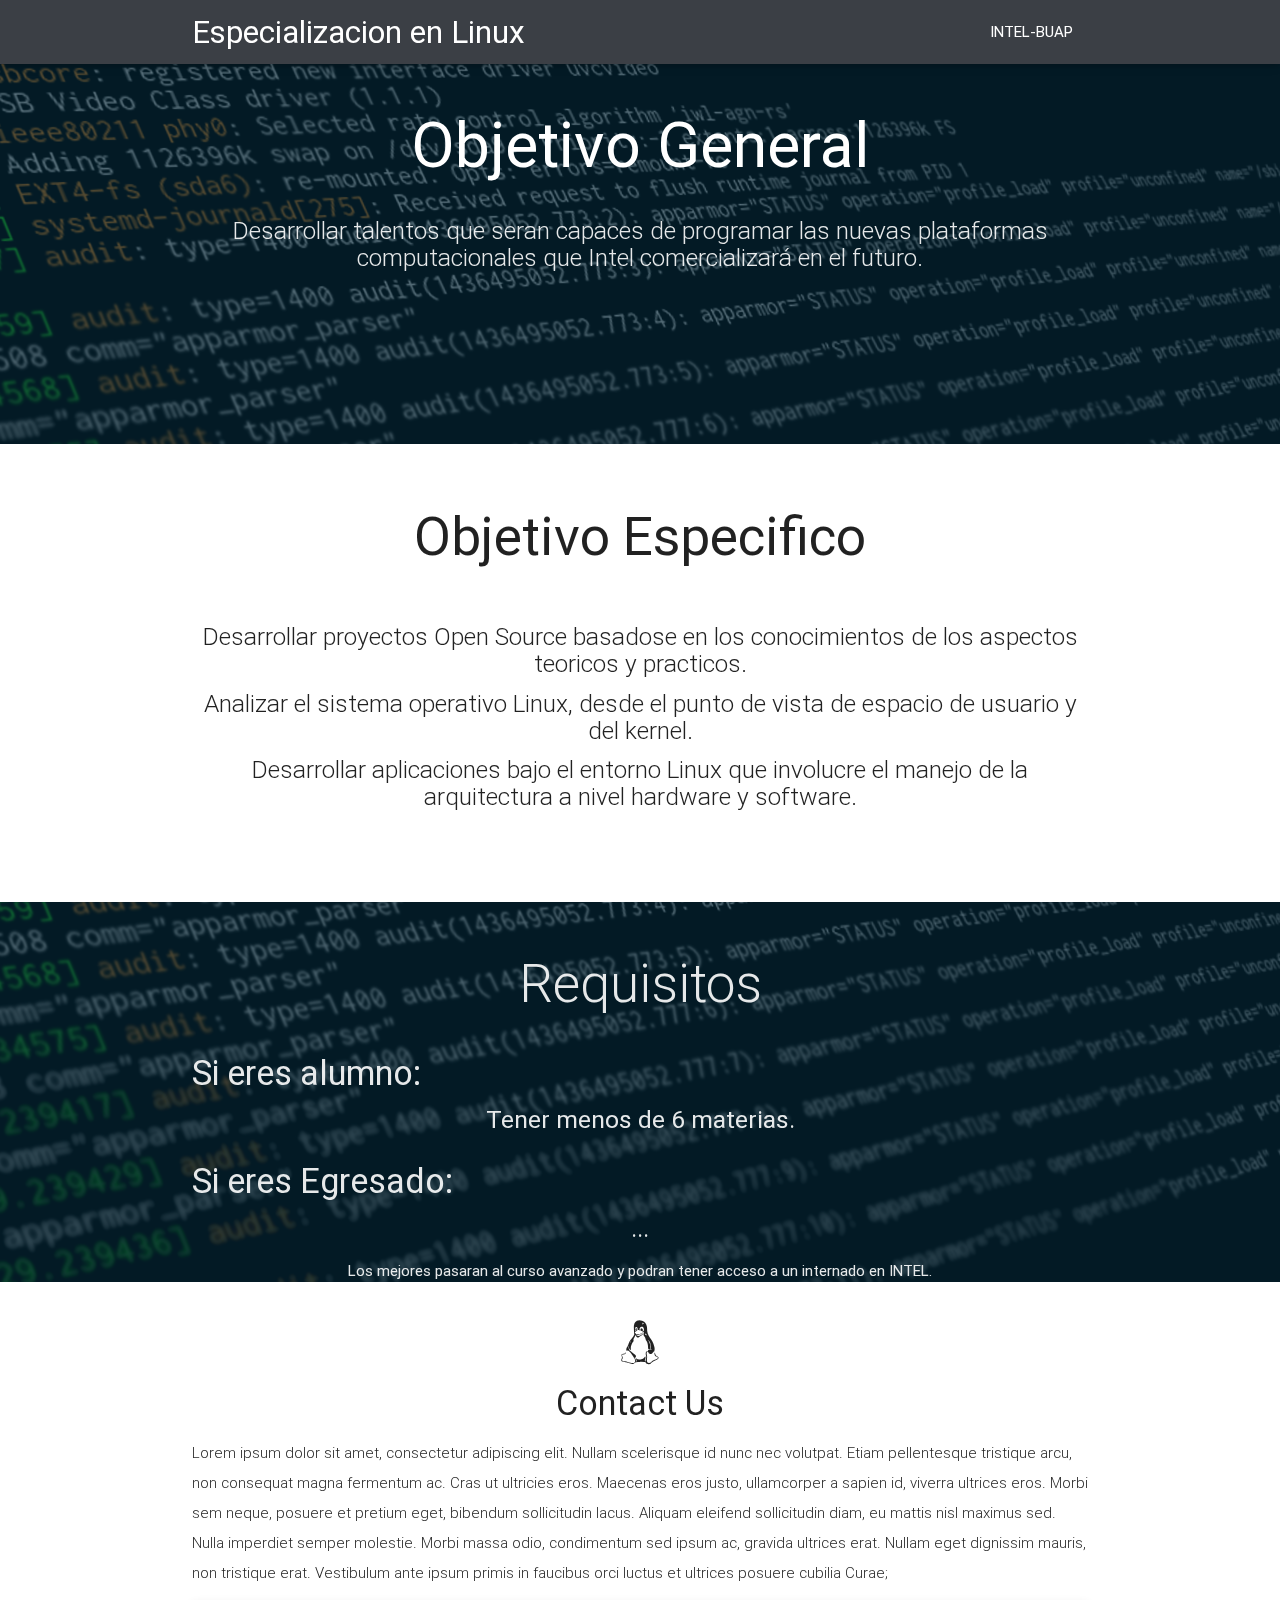
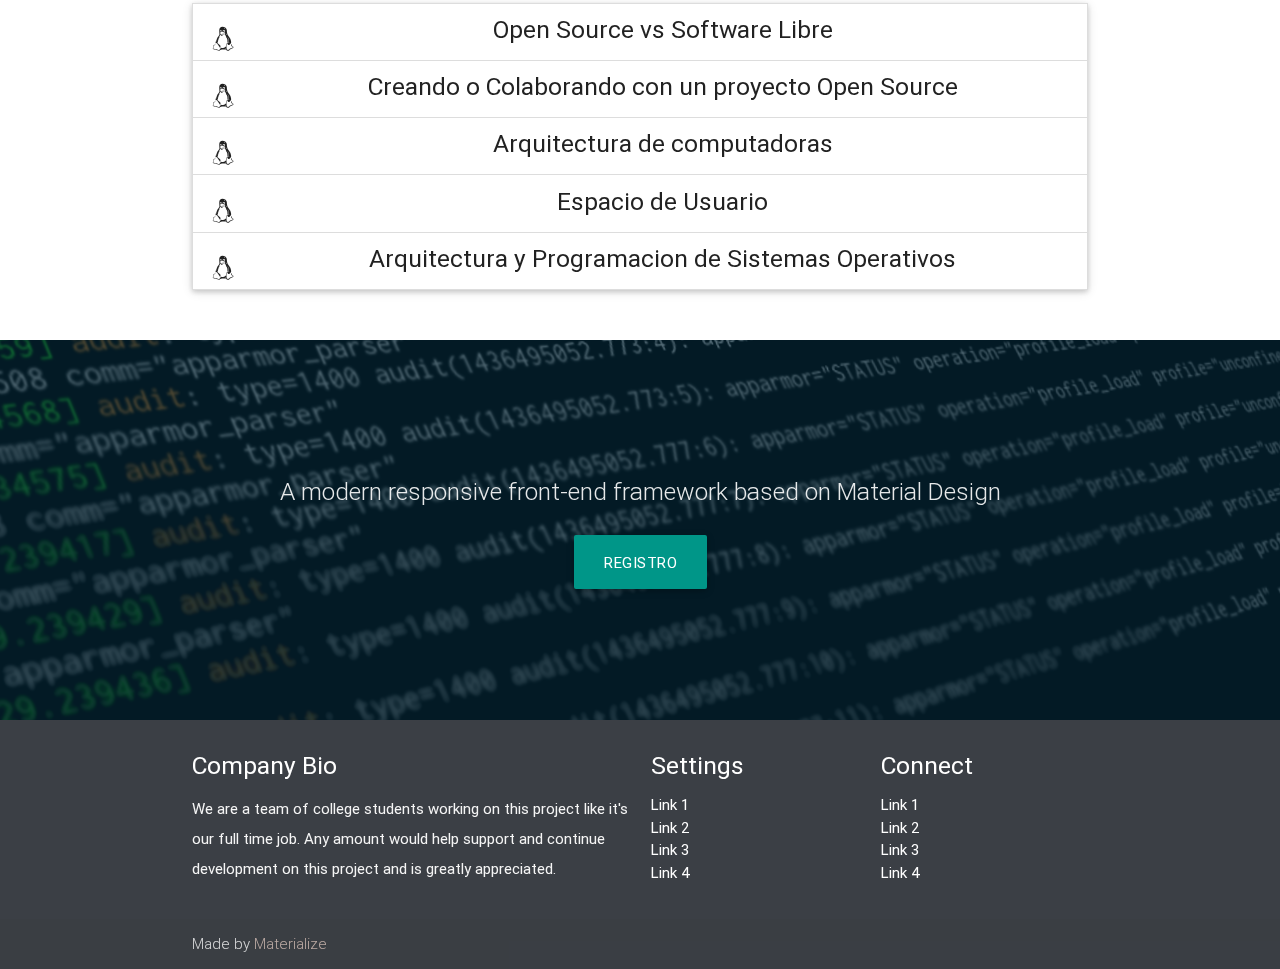
==== preview.html @ 7b351b09 "Agregue lo ultimo." ====
<!DOCTYPE html>
<html lang="es">
<head>
    <meta http-equiv="Content-Type" content="text/html; charset=UTF-8"/>
    <meta name="viewport" content="width=device-width, initial-scale=1, maximum-scale=1.0, user-scalable=no"/>
    <title>Especializacion en Linux INTE-BUAP</title>
    <link rel="icon" href="imagenes/aztli.png">

  <!-- CSS  -->
    <link href="https://fonts.googleapis.com/icon?family=Material+Icons" rel="stylesheet">
    <link href="css/materialize.css" type="text/css" rel="stylesheet" media="screen,projection"/>
    <link href="css/style.css" type="text/css" rel="stylesheet" media="screen,projection"/>
    <link rel="stylesheet" href="font-awesome-4.3.0/css/font-awesome.min.css">

</head>
<body>
    <nav class="grey" role="navigation">
        <div class="nav-wrapper container">
            <a id="logo-container" href="#" class="brand-logo  white-text">Especializacion en Linux</a>
        <ul class="right hide-on-med-and-down">
            <li><a class="white-text" href="#">INTEL-BUAP</a></li>
        </ul>

        <!--<ul id="nav-mobile" class="side-nav">
            <li><a href="#">Navbar Link</a></li>
        </ul>
        <a href="#" data-activates="nav-mobile" class="button-collapse"><i class="material-icons">menu</i></a>
        -->
        </div>
    </nav>

    <div id="index-banner" class="parallax-container">
        <div class="section no-pad-bot">
            <div class="container">
                <br><br>
                <h1 class="header center teal-text white-text">Objetivo General</h1>
                <div class="row center">
                    <h5 class="header col s12 light">Desarrollar talentos que seran capaces de programar las nuevas plataformas computacionales que Intel comercializará en el futuro.</h5>
                </div>
            </div>
        </div>
        <div class="parallax"><img src="imagenes/terminal.png" alt="Unsplashed background img 1"></div>
    </div>


    <div class="container">
        <div class="section">

        <!--   Icon Section   -->
        <div class="col s12 center">
            <!--<h3><i class="mdi-content-send brown-text"></i></h3>-->
            <br>
            <h2>Objetivo Especifico</h2>
            <br>
            <h5 class="light">Desarrollar proyectos Open Source basadose en los conocimientos de los aspectos teoricos y practicos.
</h5>
            <h5 class="light">Analizar el sistema operativo Linux, desde el punto de vista de espacio de usuario y del kernel.</h5>
            <h5 class="light">Desarrollar aplicaciones bajo el entorno Linux que involucre el manejo de la arquitectura a nivel hardware y software.</h5>
            <br>
    <br>
    <br>
        </div>

        </div>
    </div>


    <div class="parallax-container valign-wrapper">
        <div class="section no-pad-bot">
        <div class="container">
            <div class="row center">
            <h2 class="header col s12 light">Requisitos</h2>
            </div>
            <h4>Si eres alumno:</h4>
            <div class="row center">
                <h5>Tener menos de 6 materias.</h5>
            </div>
            <h4>Si eres Egresado:</h4>
            <div class="row center">
                <h5>...</h5>
            </div>
            <div class="center">
            Los mejores pasaran al curso avanzado y podran tener acceso a un internado en INTEL.
            </div>
        </div>
        </div>
        <div class="parallax"><img src="imagenes/terminal.png" alt="Unsplashed background img 2"></div>
    </div>

    <div class="container">
        <div class="section">

        <div class="row">
            <div class="col s12 center">
            <h3><i class="fa fa-linux"></i></h3>
            <h4>Contact Us</h4>
            <p class="left-align light">Lorem ipsum dolor sit amet, consectetur adipiscing elit. Nullam scelerisque id nunc nec volutpat. Etiam pellentesque tristique arcu, non consequat magna fermentum ac. Cras ut ultricies eros. Maecenas eros justo, ullamcorper a sapien id, viverra ultrices eros. Morbi sem neque, posuere et pretium eget, bibendum sollicitudin lacus. Aliquam eleifend sollicitudin diam, eu mattis nisl maximus sed. Nulla imperdiet semper molestie. Morbi massa odio, condimentum sed ipsum ac, gravida ultrices erat. Nullam eget dignissim mauris, non tristique erat. Vestibulum ante ipsum primis in faucibus orci luctus et ultrices posuere cubilia Curae;</p>
            <ul class="collapsible" data-collapsible="accordion">
            <li>
                <div class="collapsible-header"><i class="fa fa-linux"></i><h5>Open Source vs Software Libre</h5></div>
                <div class="collapsible-body"><p>Entenderas los conceptos básicos del open source y como se diferencia de otras filosofias.</p></div>
            </li>
            <li>
                <div class="collapsible-header"><i class="fa fa-linux"></i><h5>Creando o Colaborando con un proyecto Open Source</h5></div>
                <div class="collapsible-body"><p>Entenderás como trabaja el Open Source desde los pasos para iniciar un proyecto hasta como contribuir en uno.</p></div>
            </li>
            <li>
                <div class="collapsible-header"><i class="fa fa-linux"></i><h5>Arquitectura de computadoras</h5></div>
                <div class="collapsible-body"><p>Entenderás como funciona el hardware que compone comúnmente a una computadora y cómo interactuá con el Sistema Operativo.</p></div>
            </li>
            <li>
                <div class="collapsible-header"><i class="fa fa-linux"></i><h5>Espacio de Usuario</h5></div>
                <div class="collapsible-body"><p>Entenderás y pondrás en practica los conceptos: programación a nivel de espacio de usuario,  desarrollo de script y programación a bajo nivel, siendo capaz de usar gestores de versiones para poder trabajar en la mayoría de proyectos Open Source. Ademas de poder iniciar tus contribuciones como empaquetador para distribuciones con paquetes DEB o RPM.</p></div>
            </li>
            <li>
                <div class="collapsible-header"><i class="fa fa-linux"></i><h5>Arquitectura y Programacion de Sistemas Operativos</h5></div>
                <div class="collapsible-body"><p>Entenderás los conceptos de Sistemas Operativos y pondrás en practica esos conceptos usando sistemas linux, para programar sobre distintas llamadas al sistema, dándote la capacidad de poder entender código y mejorar proyectos Open Source.</p></div>
            </li>
            </ul>
            </div>
        </div>
        </div>
    </div>


    <div class="parallax-container valign-wrapper">
        <div class="section no-pad-bot">
        <div class="container">
            <div class="row center">
            <h5 class="header col s12 light">A modern responsive front-end framework based on Material Design</h5>
            </div>
            <div class="row center">
                    <a href="http://linux.aztli.org/Registro/" id="download-button" class="btn-large waves-effect waves-light teal white-1">Registro</a>
            </div>
        </div>
        </div>
        <div class="parallax"><img src="imagenes/terminal.png" alt="Unsplashed background img 3"></div>
    </div>

    <footer class="page-footer grey">
        <div class="container">
        <div class="row">
            <div class="col l6 s12">
            <h5 class="white-text">Company Bio</h5>
            <p class="grey-text text-lighten-4">We are a team of college students working on this project like it's our full time job. Any amount would help support and continue development on this project and is greatly appreciated.</p>
            </div>
            <div class="col l3 s12">
                <h5 class="white-text">Settings</h5>
            <ul>
                <li><a class="white-text" href="#!">Link 1</a></li>
                <li><a class="white-text" href="#!">Link 2</a></li>
                <li><a class="white-text" href="#!">Link 3</a></li>
                <li><a class="white-text" href="#!">Link 4</a></li>
            </ul>
            </div>
            <div class="col l3 s12">
                <h5 class="white-text">Connect</h5>
            <ul>
                <li><a class="white-text" href="#!">Link 1</a></li>
                <li><a class="white-text" href="#!">Link 2</a></li>
                <li><a class="white-text" href="#!">Link 3</a></li>
                <li><a class="white-text" href="#!">Link 4</a></li>
            </ul>
            </div>
        </div>
        </div>
        <div class="footer-copyright">
        <div class="container">
            Made by <a class="brown-text text-lighten-3" href="http://materializecss.com">Materialize</a>
        </div>
        </div>
    </footer>


  <!--  Scripts-->
    <script src="https://code.jquery.com/jquery-2.1.1.min.js"></script>
    <script src="js/materialize.js"></script>
    <script src="js/init.js"></script>

    </body>
</html>
---- css/style.css ----
/* Custom Stylesheet */
/**
 * Use this file to override Materialize files so you can update
 * the core Materialize files in the future
 *
 * Made By MaterializeCSS.com
 */

nav ul a,
nav .brand-logo {
  color: #444;
}

p {
  line-height: 2rem;
}

.button-collapse {
  color: #26a69a;
}

.parallax-container {
  min-height: 380px;
  line-height: 0;
  height: auto;
  color: rgba(255,255,255,.9);
}
  .parallax-container .section {
    width: 100%;
  }

@media only screen and (max-width : 992px) {
  .parallax-container .section {
    position: absolute;
    top: 40%;
  }
  #index-banner .section {
    top: 10%;
  }
}

@media only screen and (max-width : 600px) {
  #index-banner .section {
    top: 0;
  }
}

.icon-block {
  padding: 0 15px;
}
.icon-block .material-icons {
  font-size: inherit;
}

footer.page-footer {
  margin: 0;
}

.regular {
    font-weight: 400;
}
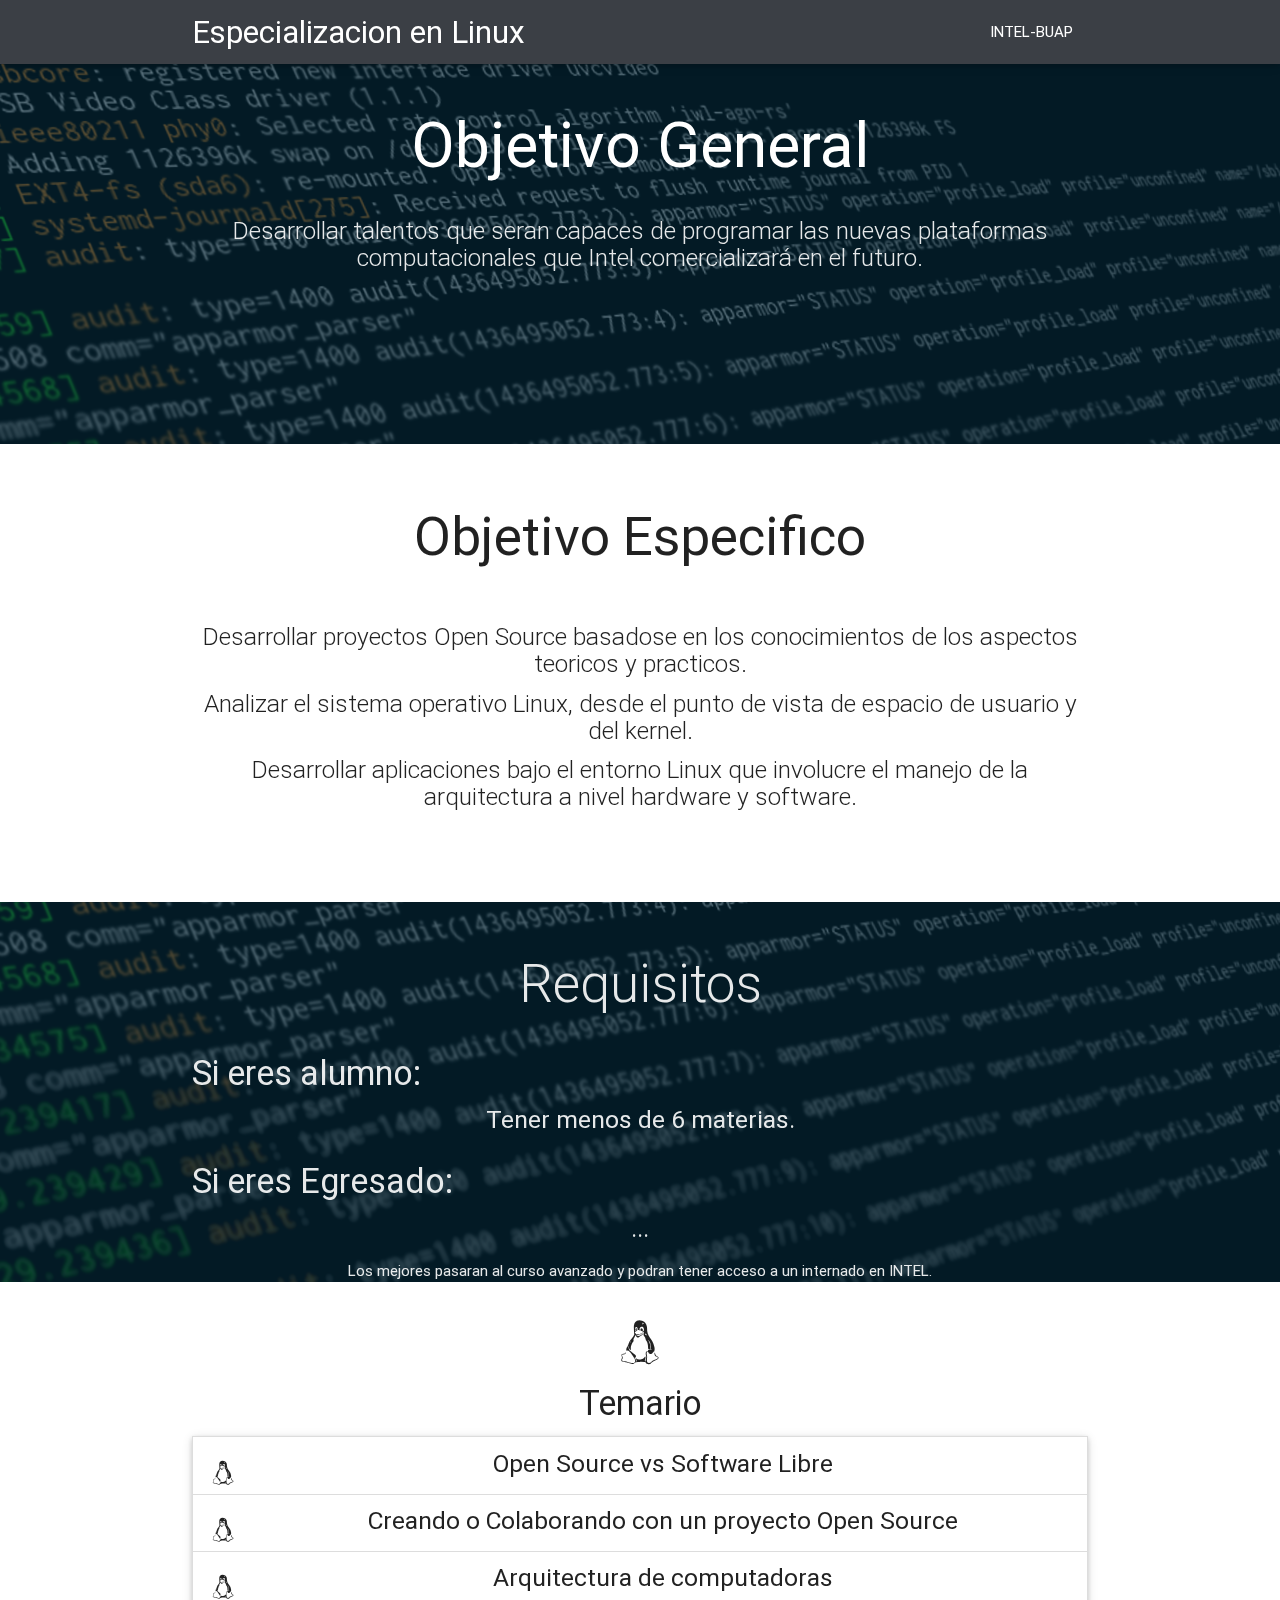
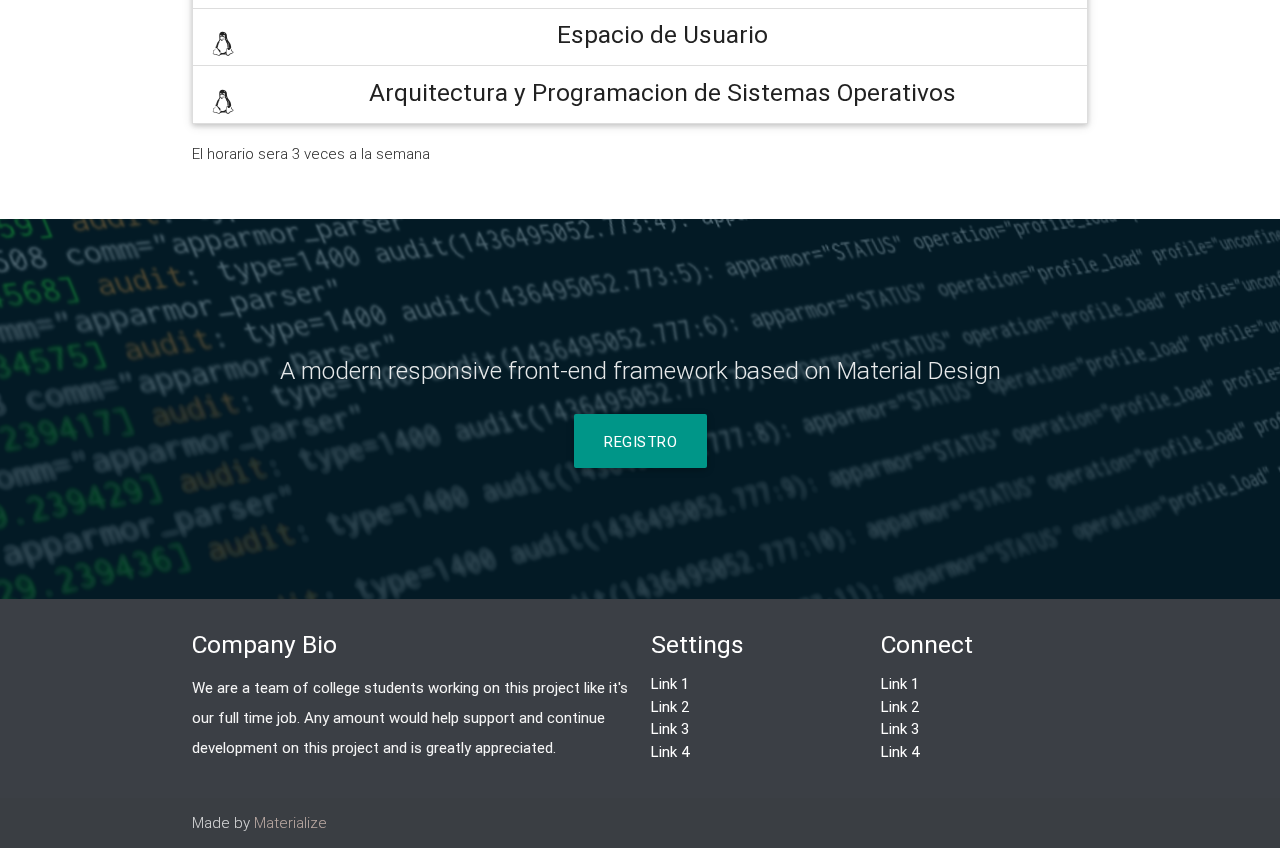
==== commit 24a60130: "Una correccion no subida." ====
--- a/preview.html
+++ b/preview.html
@@ -93,8 +93,7 @@
         <div class="row">
             <div class="col s12 center">
             <h3><i class="fa fa-linux"></i></h3>
-            <h4>Contact Us</h4>
-            <p class="left-align light">Lorem ipsum dolor sit amet, consectetur adipiscing elit. Nullam scelerisque id nunc nec volutpat. Etiam pellentesque tristique arcu, non consequat magna fermentum ac. Cras ut ultricies eros. Maecenas eros justo, ullamcorper a sapien id, viverra ultrices eros. Morbi sem neque, posuere et pretium eget, bibendum sollicitudin lacus. Aliquam eleifend sollicitudin diam, eu mattis nisl maximus sed. Nulla imperdiet semper molestie. Morbi massa odio, condimentum sed ipsum ac, gravida ultrices erat. Nullam eget dignissim mauris, non tristique erat. Vestibulum ante ipsum primis in faucibus orci luctus et ultrices posuere cubilia Curae;</p>
+            <h4>Temario</h4>
             <ul class="collapsible" data-collapsible="accordion">
             <li>
                 <div class="collapsible-header"><i class="fa fa-linux"></i><h5>Open Source vs Software Libre</h5></div>
@@ -117,6 +116,7 @@
                 <div class="collapsible-body"><p>Entenderás los conceptos de Sistemas Operativos y pondrás en practica esos conceptos usando sistemas linux, para programar sobre distintas llamadas al sistema, dándote la capacidad de poder entender código y mejorar proyectos Open Source.</p></div>
             </li>
             </ul>
+             <p class="left-align light">El horario sera 3 veces a la semana </p>
             </div>
         </div>
         </div>
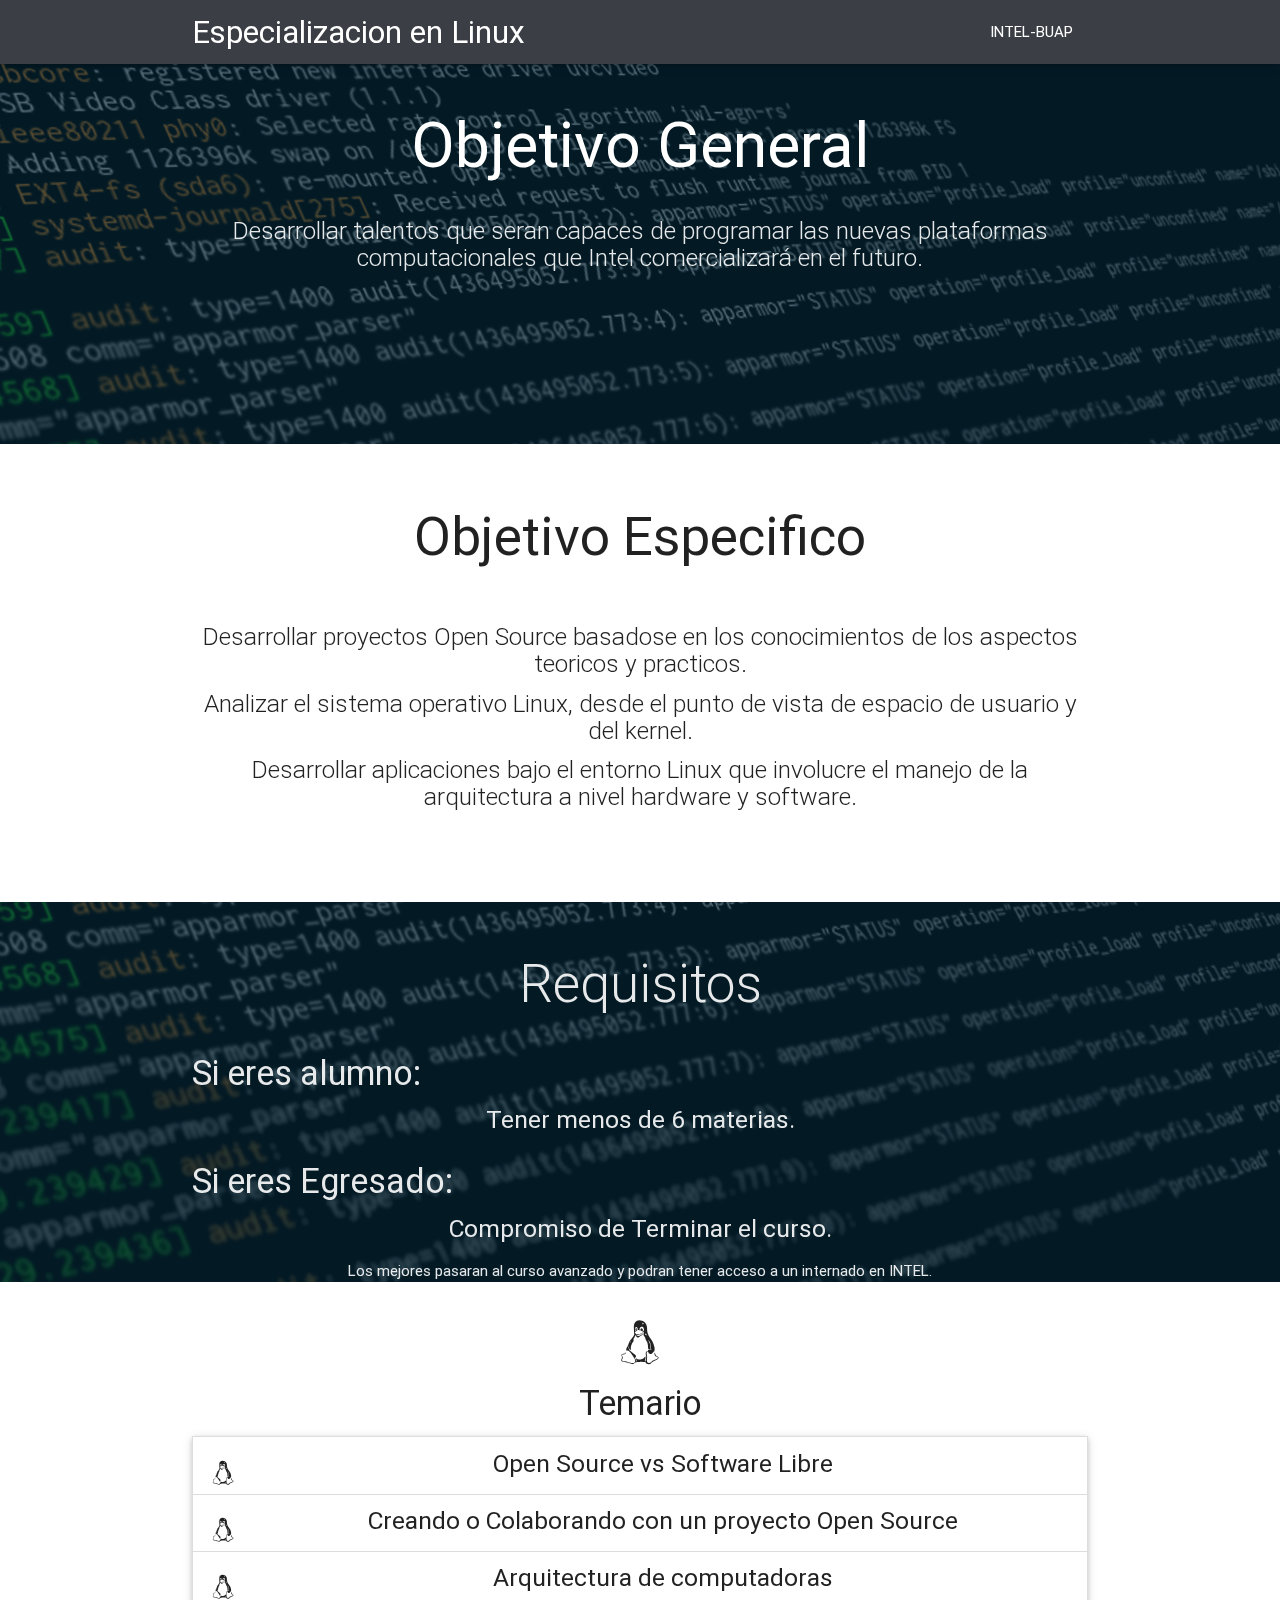
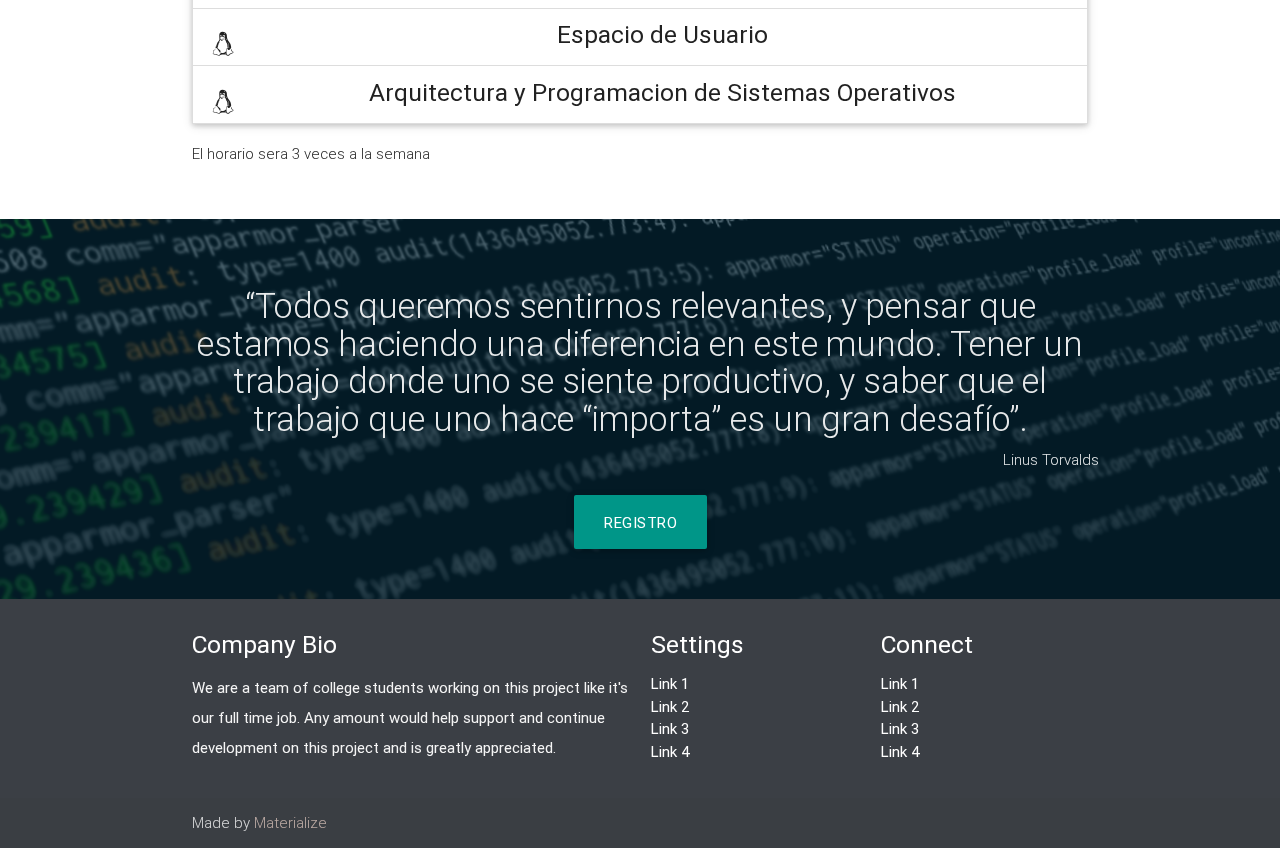
==== commit 4f350020: "Mas informacion." ====
--- a/preview.html
+++ b/preview.html
@@ -77,7 +77,7 @@
             </div>
             <h4>Si eres Egresado:</h4>
             <div class="row center">
-                <h5>...</h5>
+                <h5>Compromiso de Terminar el curso.</h5>
             </div>
             <div class="center">
             Los mejores pasaran al curso avanzado y podran tener acceso a un internado en INTEL.
@@ -127,7 +127,8 @@
         <div class="section no-pad-bot">
         <div class="container">
             <div class="row center">
-            <h5 class="header col s12 light">A modern responsive front-end framework based on Material Design</h5>
+            <h4 class="header col s12 light">“Todos queremos sentirnos relevantes, y pensar que estamos haciendo una diferencia en este mundo. Tener un trabajo donde uno se siente productivo, y saber que el trabajo que uno hace “importa” es un gran desafío”.</h4>
+            <h6 class="right-align light">Linus Torvalds</h6>
             </div>
             <div class="row center">
                     <a href="http://linux.aztli.org/Registro/" id="download-button" class="btn-large waves-effect waves-light teal white-1">Registro</a>
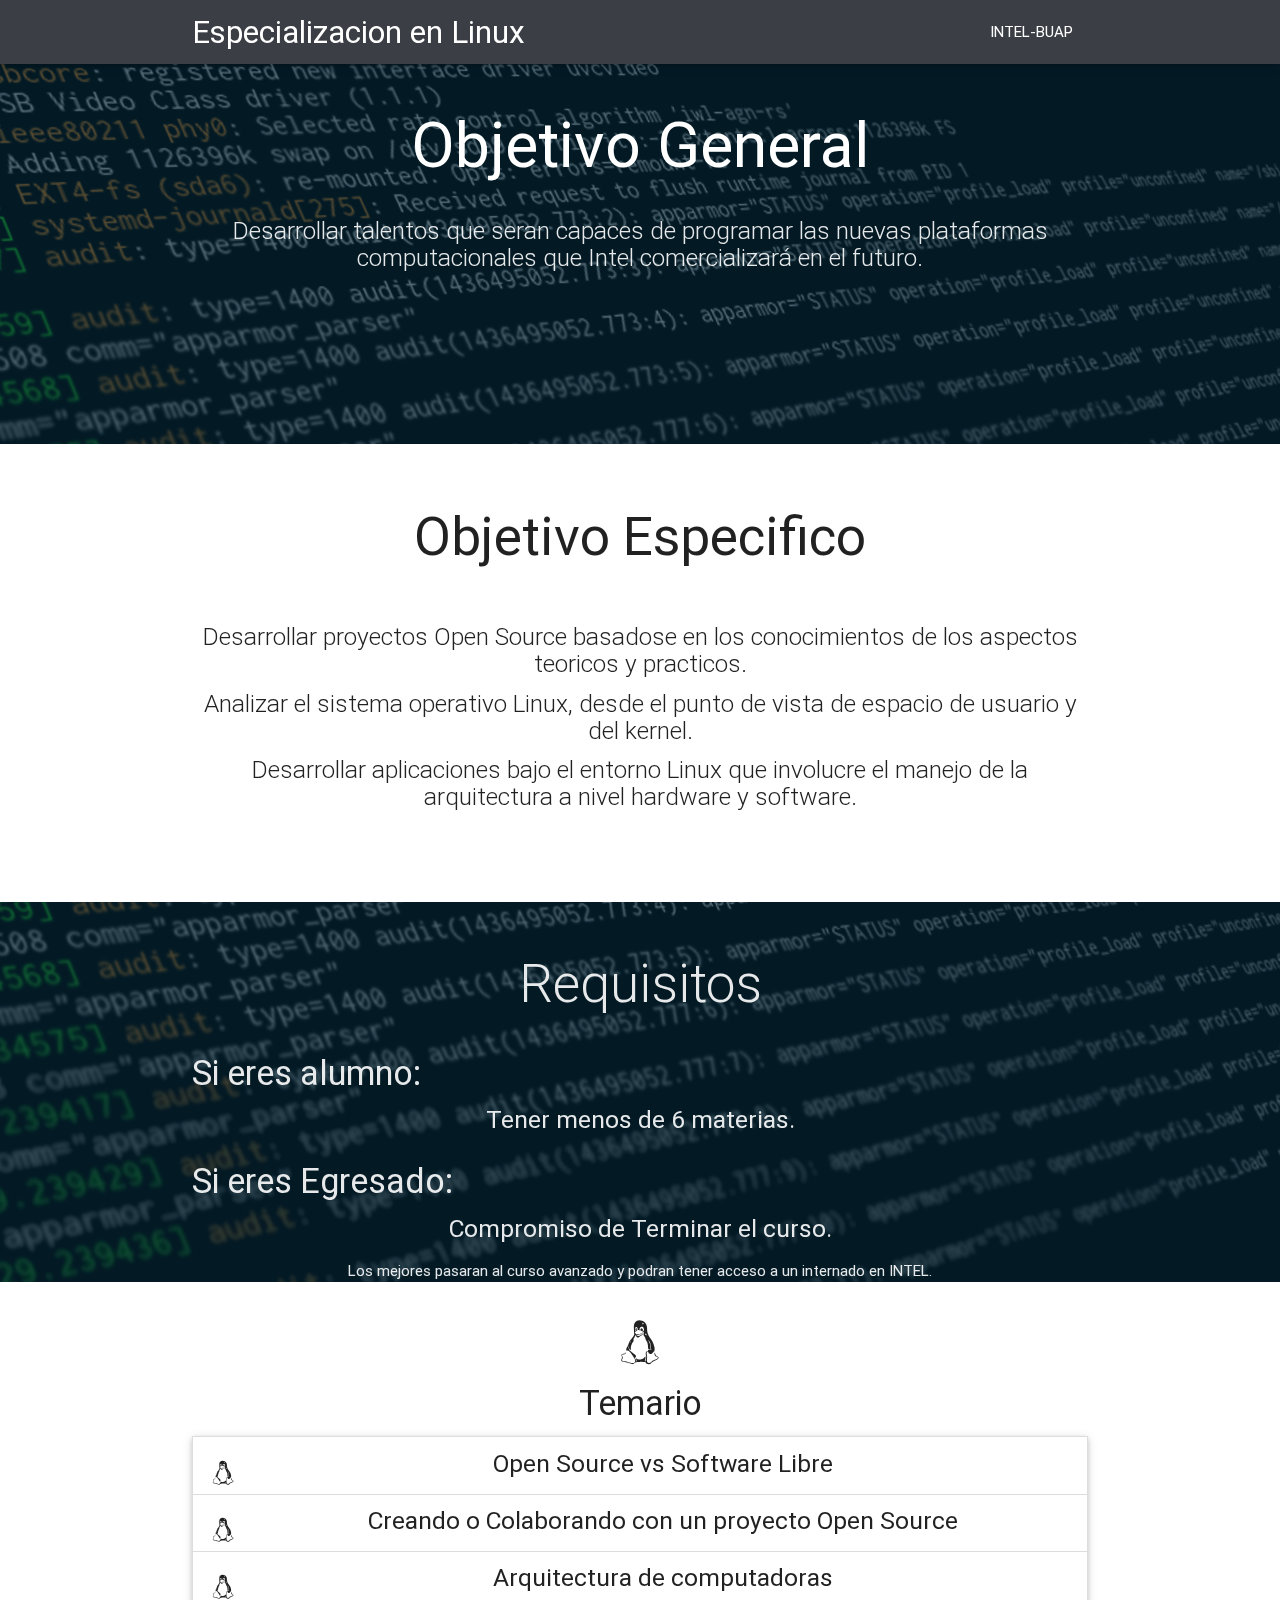
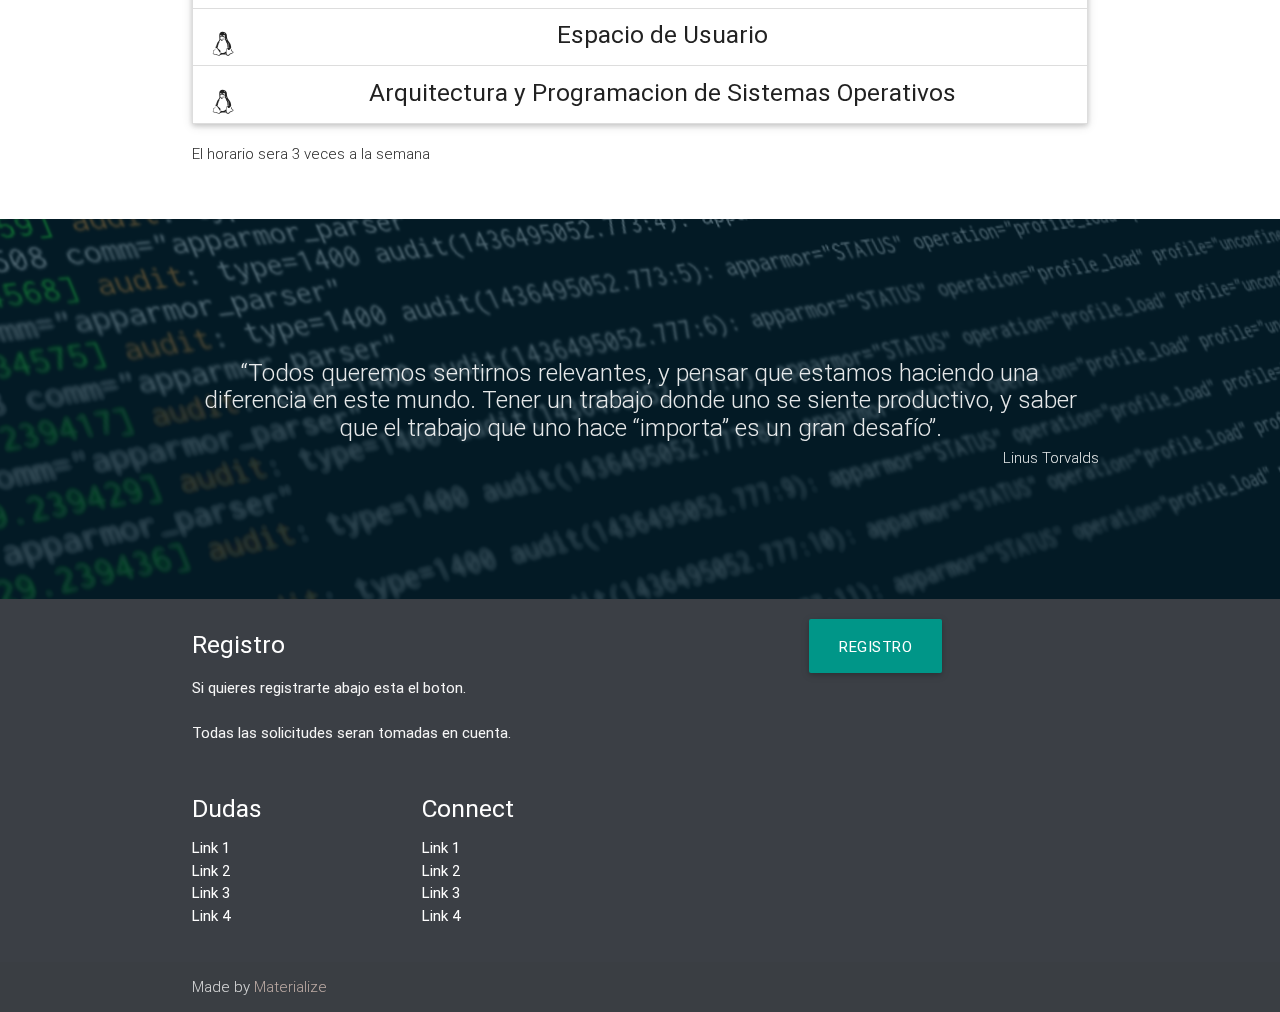
==== commit 9c8407e2: "terminando de llenar informacion." ====
--- a/preview.html
+++ b/preview.html
@@ -127,11 +127,8 @@
         <div class="section no-pad-bot">
         <div class="container">
             <div class="row center">
-            <h4 class="header col s12 light">“Todos queremos sentirnos relevantes, y pensar que estamos haciendo una diferencia en este mundo. Tener un trabajo donde uno se siente productivo, y saber que el trabajo que uno hace “importa” es un gran desafío”.</h4>
+            <h5 class="header col s12 light">“Todos queremos sentirnos relevantes, y pensar que estamos haciendo una diferencia en este mundo. Tener un trabajo donde uno se siente productivo, y saber que el trabajo que uno hace “importa” es un gran desafío”.</h5>
             <h6 class="right-align light">Linus Torvalds</h6>
-            </div>
-            <div class="row center">
-                    <a href="http://linux.aztli.org/Registro/" id="download-button" class="btn-large waves-effect waves-light teal white-1">Registro</a>
             </div>
         </div>
         </div>
@@ -142,11 +139,15 @@
         <div class="container">
         <div class="row">
             <div class="col l6 s12">
-            <h5 class="white-text">Company Bio</h5>
-            <p class="grey-text text-lighten-4">We are a team of college students working on this project like it's our full time job. Any amount would help support and continue development on this project and is greatly appreciated.</p>
+            <h5 class="white-text">Registro</h5>
+            <p class="grey-text text-lighten-4">Si quieres registrarte abajo esta el boton.</p>
+            <p class="grey-text text-lighten-4">Todas las solicitudes seran tomadas en cuenta.</p>
+            </div>
+            <div class="row center">
+                    <a href="http://linux.aztli.org/Registro/" id="download-button" class="btn-large waves-effect waves-light teal white-1">Registro</a>
             </div>
             <div class="col l3 s12">
-                <h5 class="white-text">Settings</h5>
+                <h5 class="white-text">Dudas</h5>
             <ul>
                 <li><a class="white-text" href="#!">Link 1</a></li>
                 <li><a class="white-text" href="#!">Link 2</a></li>
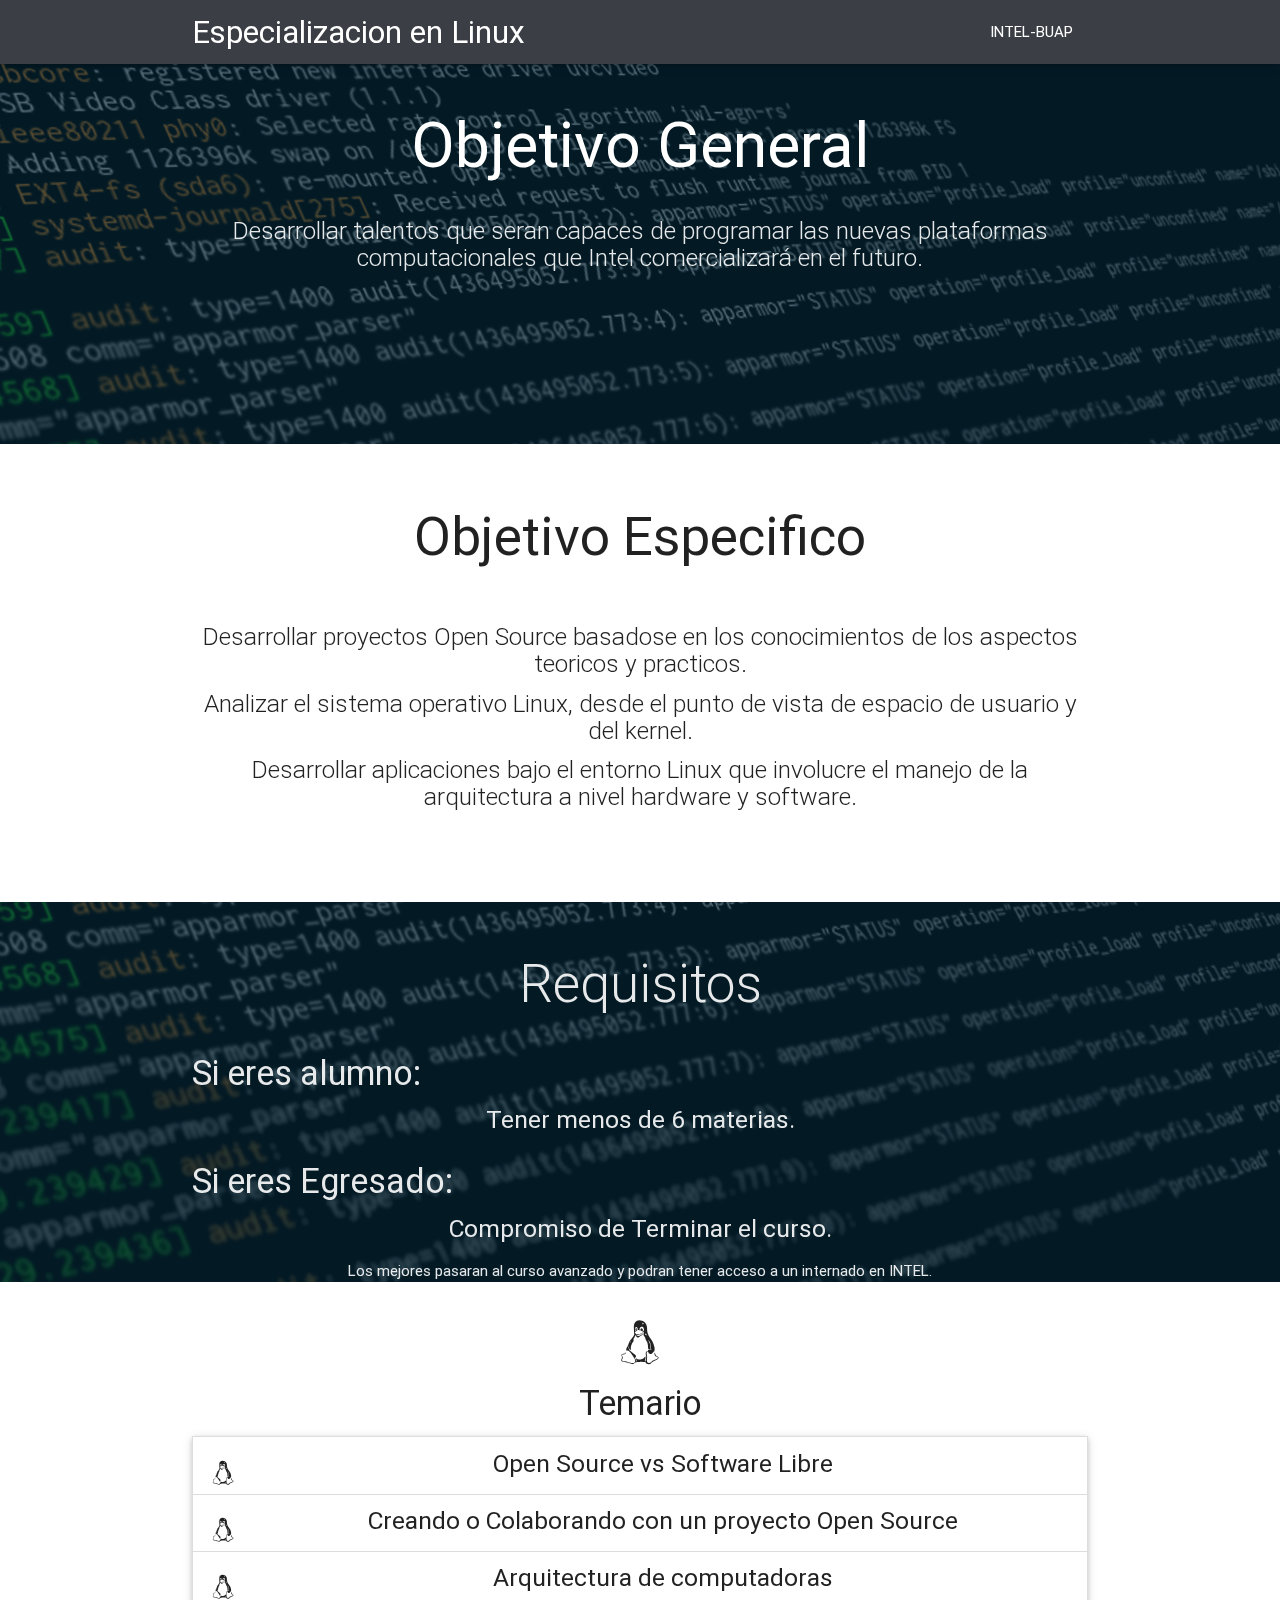
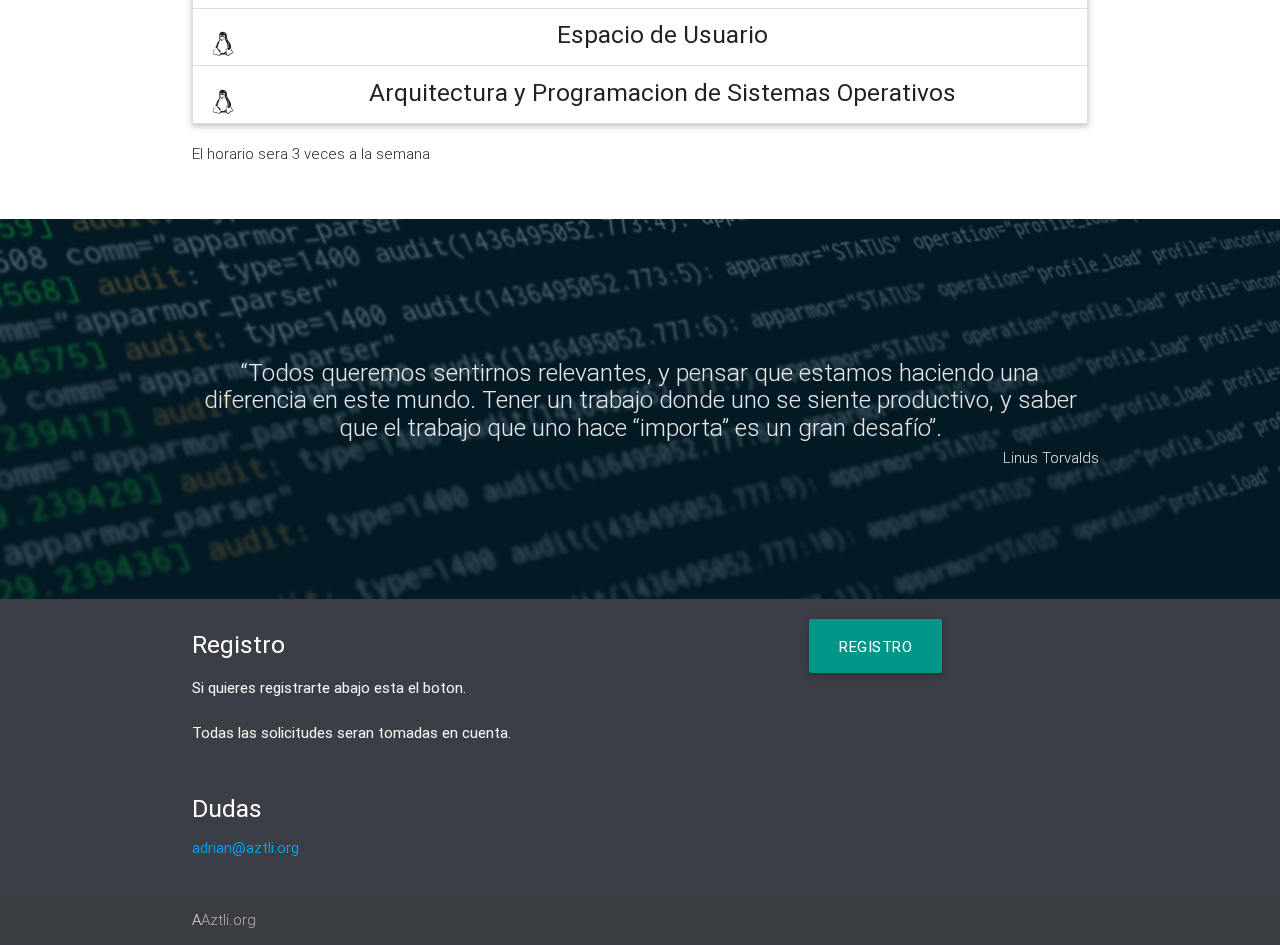
==== commit bdb2ca6a: "INformacion." ====
--- a/preview.html
+++ b/preview.html
@@ -149,26 +149,14 @@
             <div class="col l3 s12">
                 <h5 class="white-text">Dudas</h5>
             <ul>
-                <li><a class="white-text" href="#!">Link 1</a></li>
-                <li><a class="white-text" href="#!">Link 2</a></li>
-                <li><a class="white-text" href="#!">Link 3</a></li>
-                <li><a class="white-text" href="#!">Link 4</a></li>
-            </ul>
-            </div>
-            <div class="col l3 s12">
-                <h5 class="white-text">Connect</h5>
-            <ul>
-                <li><a class="white-text" href="#!">Link 1</a></li>
-                <li><a class="white-text" href="#!">Link 2</a></li>
-                <li><a class="white-text" href="#!">Link 3</a></li>
-                <li><a class="white-text" href="#!">Link 4</a></li>
+                <li><a href="mailto:contacto@aztli.org">adrian@aztli.org</a></li>
             </ul>
             </div>
         </div>
         </div>
         <div class="footer-copyright">
         <div class="container">
-            Made by <a class="brown-text text-lighten-3" href="http://materializecss.com">Materialize</a>
+            A<a class="brown-text text-lighten-3" href="http://aztli.org">Aztli.org</a>
         </div>
         </div>
     </footer>
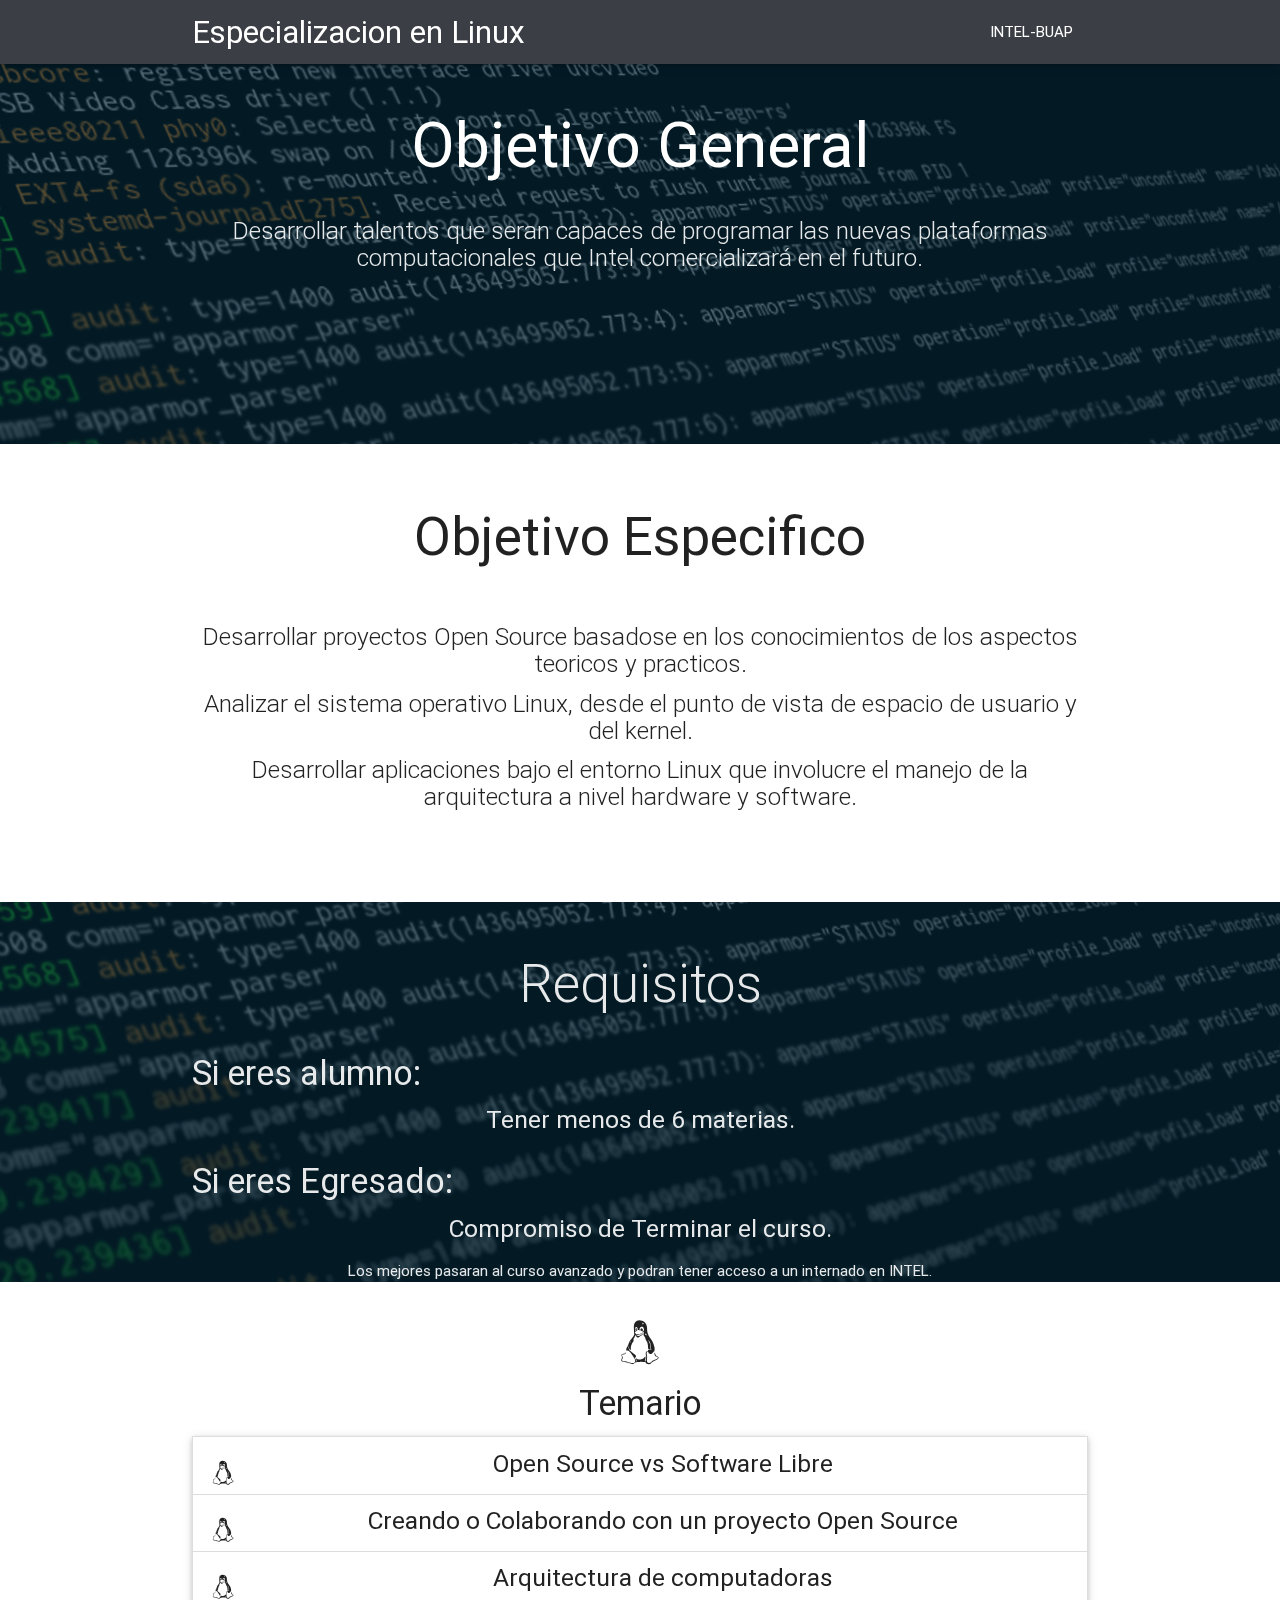
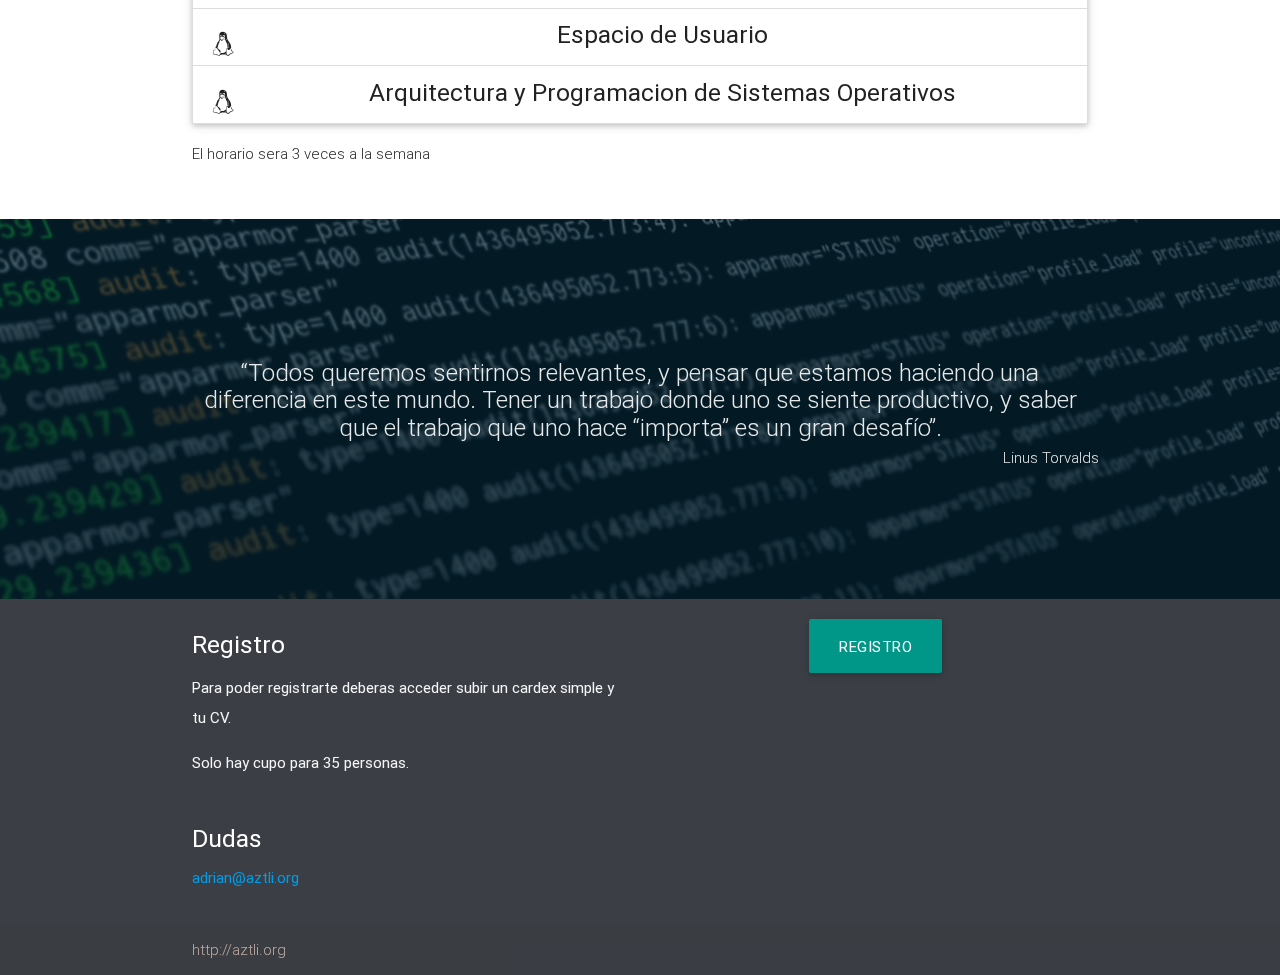
==== commit 216fa4f5: "El final" ====
--- a/preview.html
+++ b/preview.html
@@ -140,8 +140,8 @@
         <div class="row">
             <div class="col l6 s12">
             <h5 class="white-text">Registro</h5>
-            <p class="grey-text text-lighten-4">Si quieres registrarte abajo esta el boton.</p>
-            <p class="grey-text text-lighten-4">Todas las solicitudes seran tomadas en cuenta.</p>
+            <p class="grey-text text-lighten-4">Para poder registrarte deberas acceder subir un cardex simple y tu CV.</p>
+            <p class="grey-text text-lighten-4">Solo hay cupo para 35 personas.</p>
             </div>
             <div class="row center">
                     <a href="http://linux.aztli.org/Registro/" id="download-button" class="btn-large waves-effect waves-light teal white-1">Registro</a>
@@ -156,7 +156,7 @@
         </div>
         <div class="footer-copyright">
         <div class="container">
-            A<a class="brown-text text-lighten-3" href="http://aztli.org">Aztli.org</a>
+        <a class="brown-text text-lighten-3" href="http://aztli.org">http://aztli.org</a>
         </div>
         </div>
     </footer>
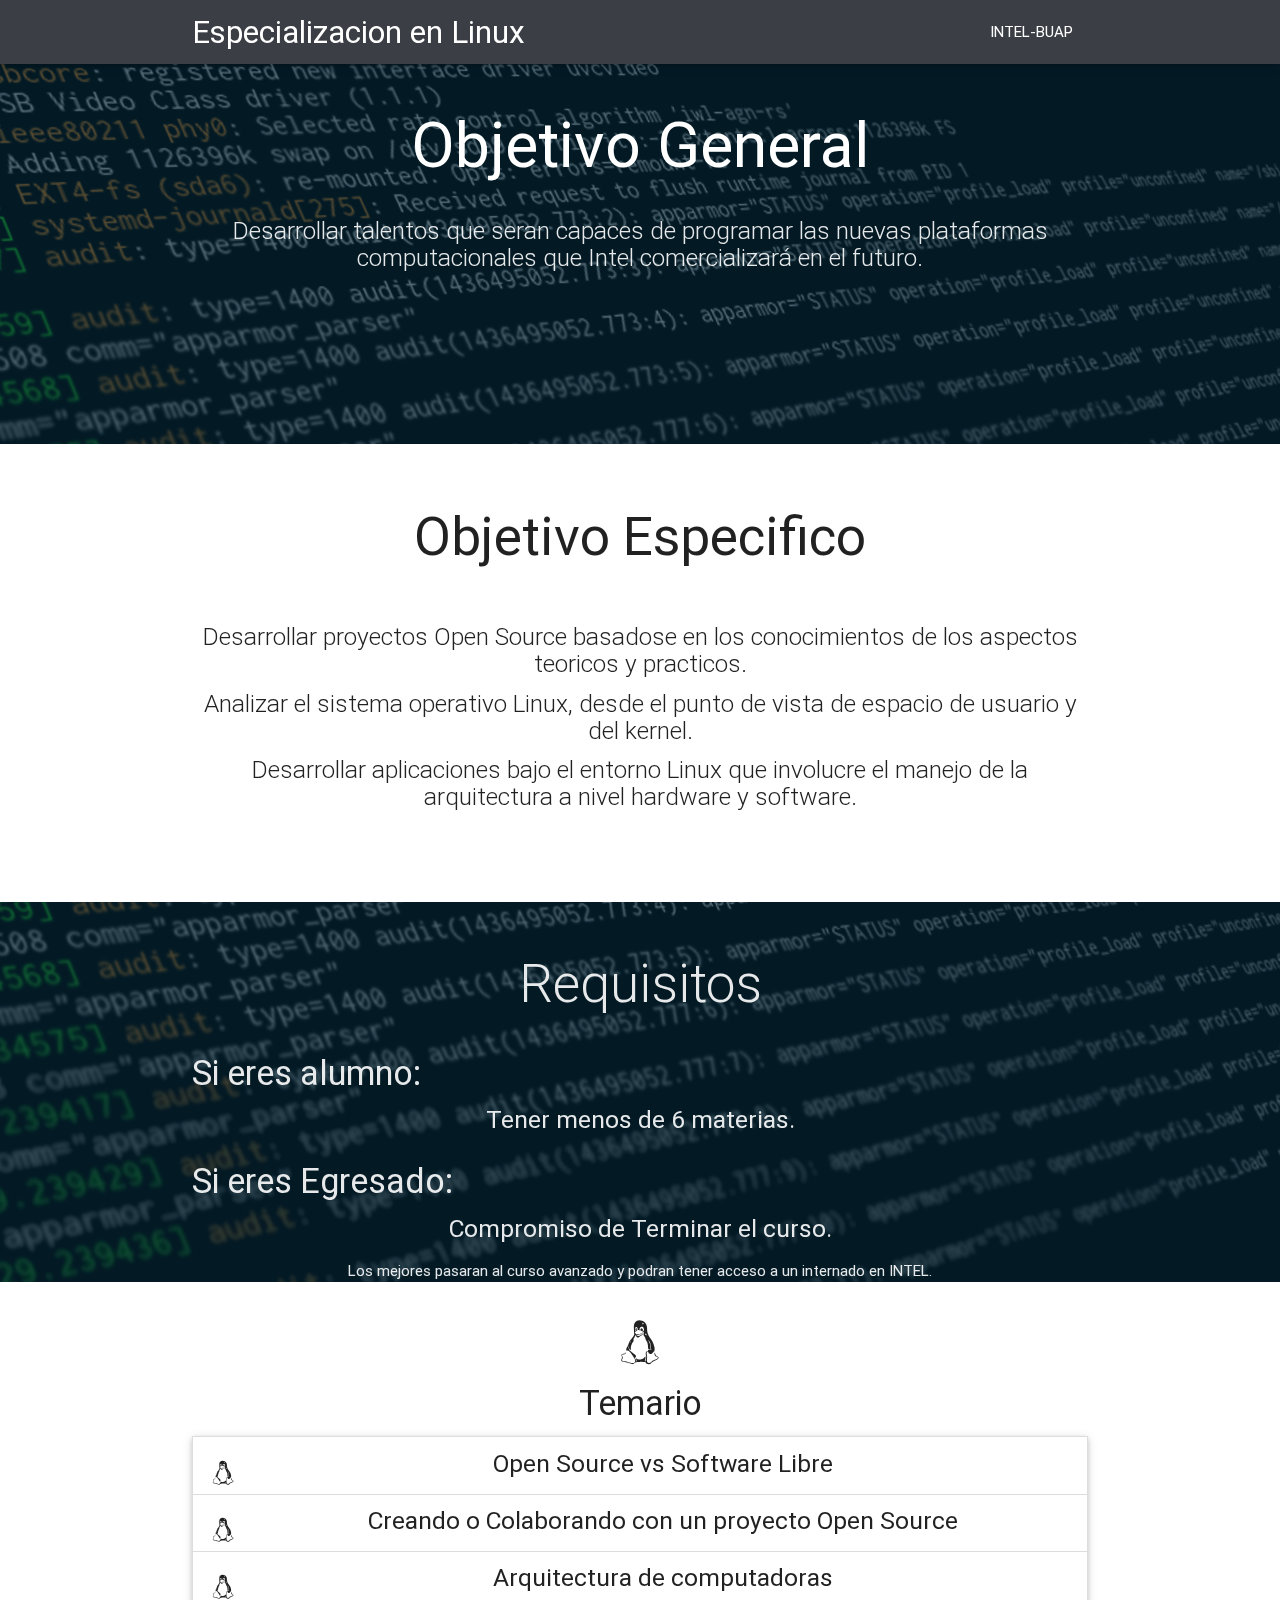
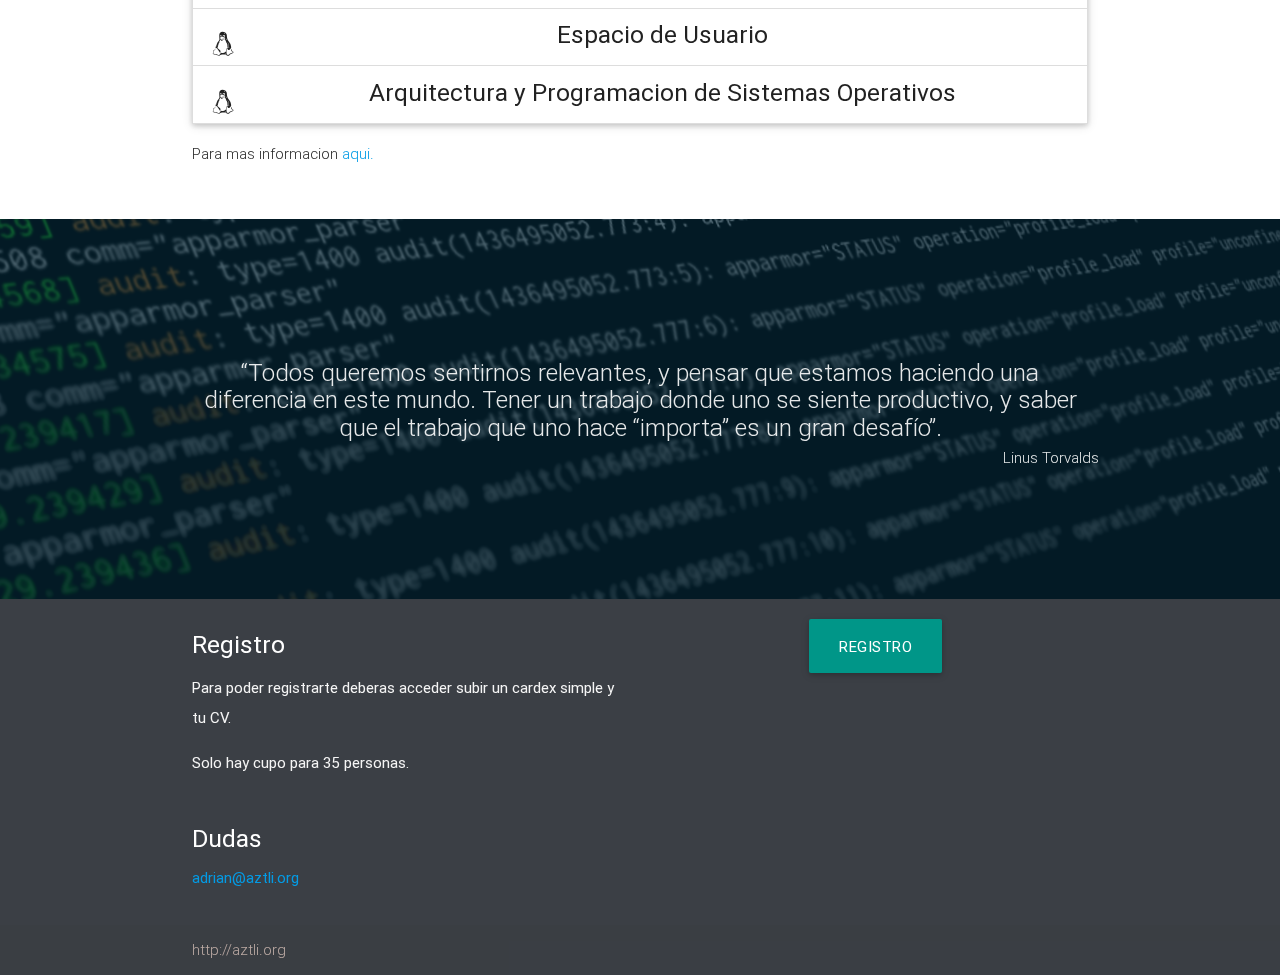
==== commit 8ea4e8f1: "cambio chaca" ====
--- a/preview.html
+++ b/preview.html
@@ -116,7 +116,7 @@
                 <div class="collapsible-body"><p>Entenderás los conceptos de Sistemas Operativos y pondrás en practica esos conceptos usando sistemas linux, para programar sobre distintas llamadas al sistema, dándote la capacidad de poder entender código y mejorar proyectos Open Source.</p></div>
             </li>
             </ul>
-             <p class="left-align light">El horario sera 3 veces a la semana </p>
+             <p class="left-align light">Para mas informacion <a href="http://linux.aztli.org/documento.pdf">aqui.</a></p>
             </div>
         </div>
         </div>
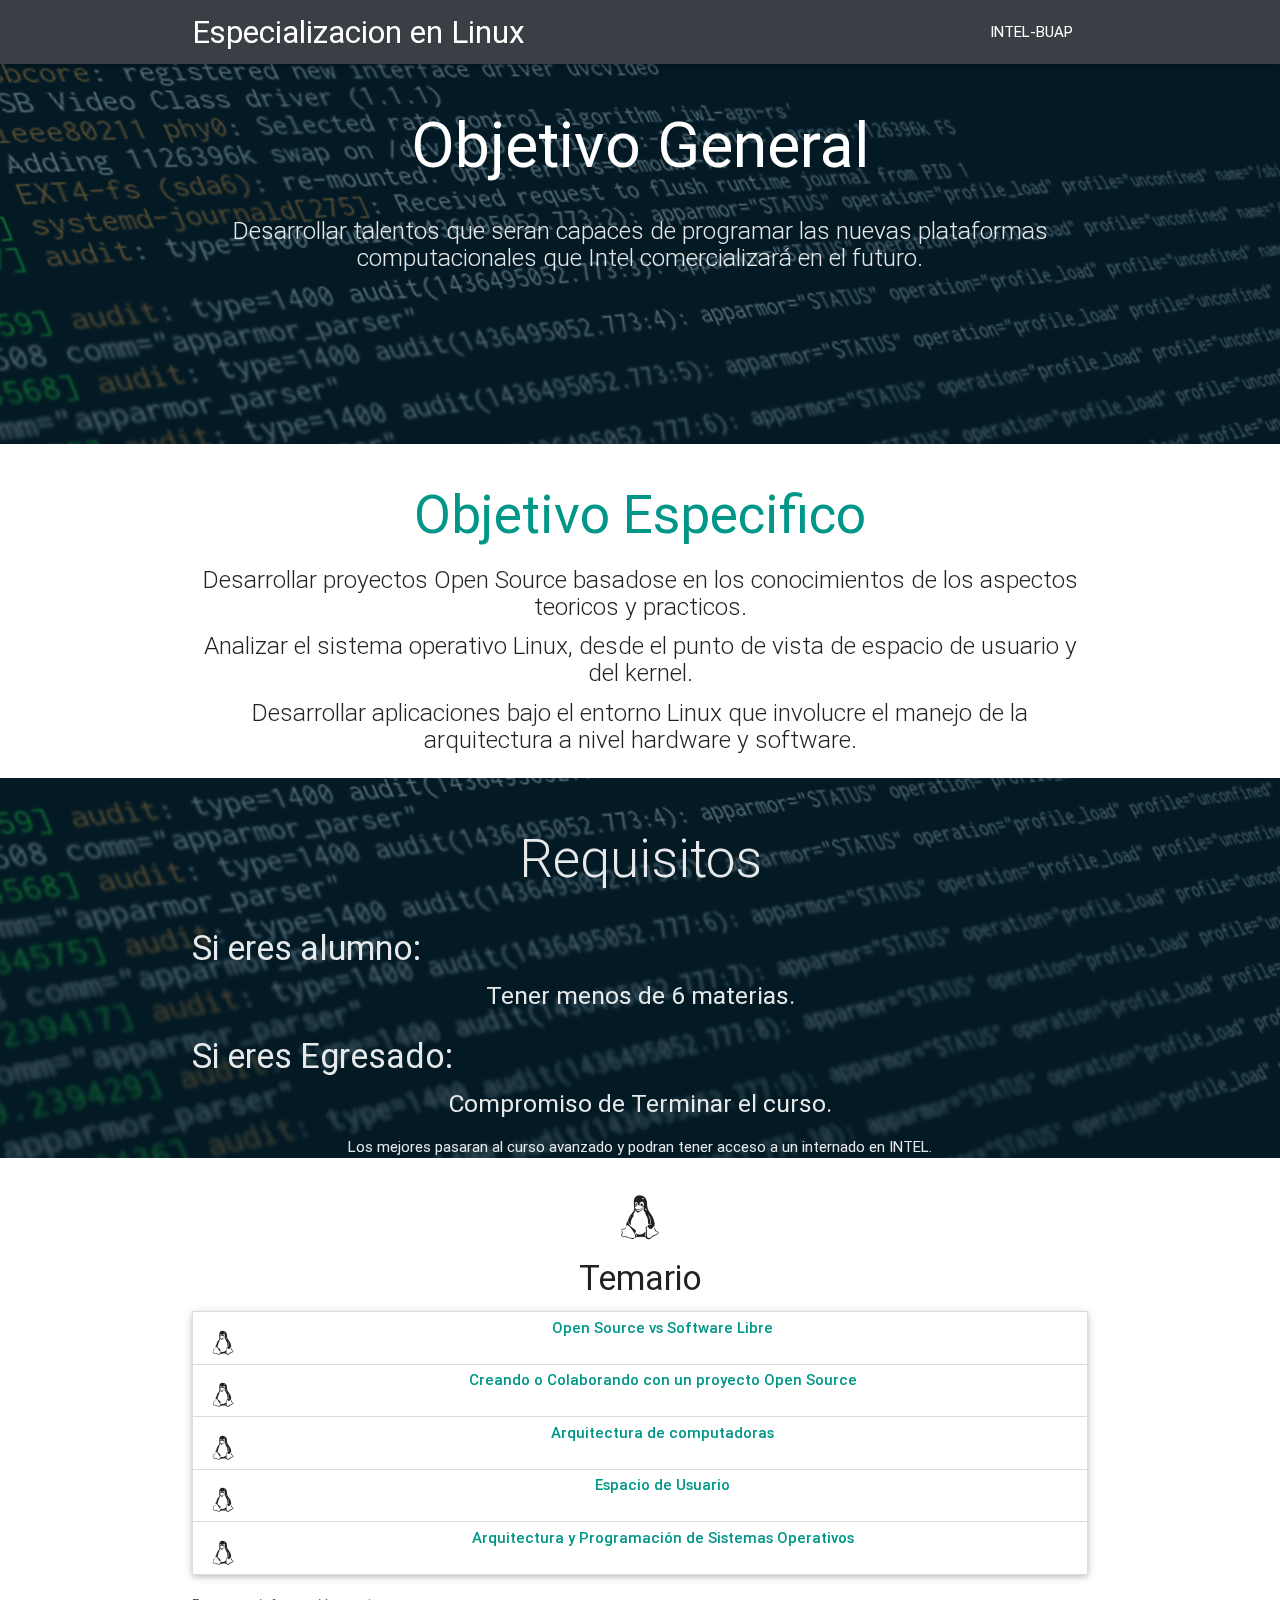
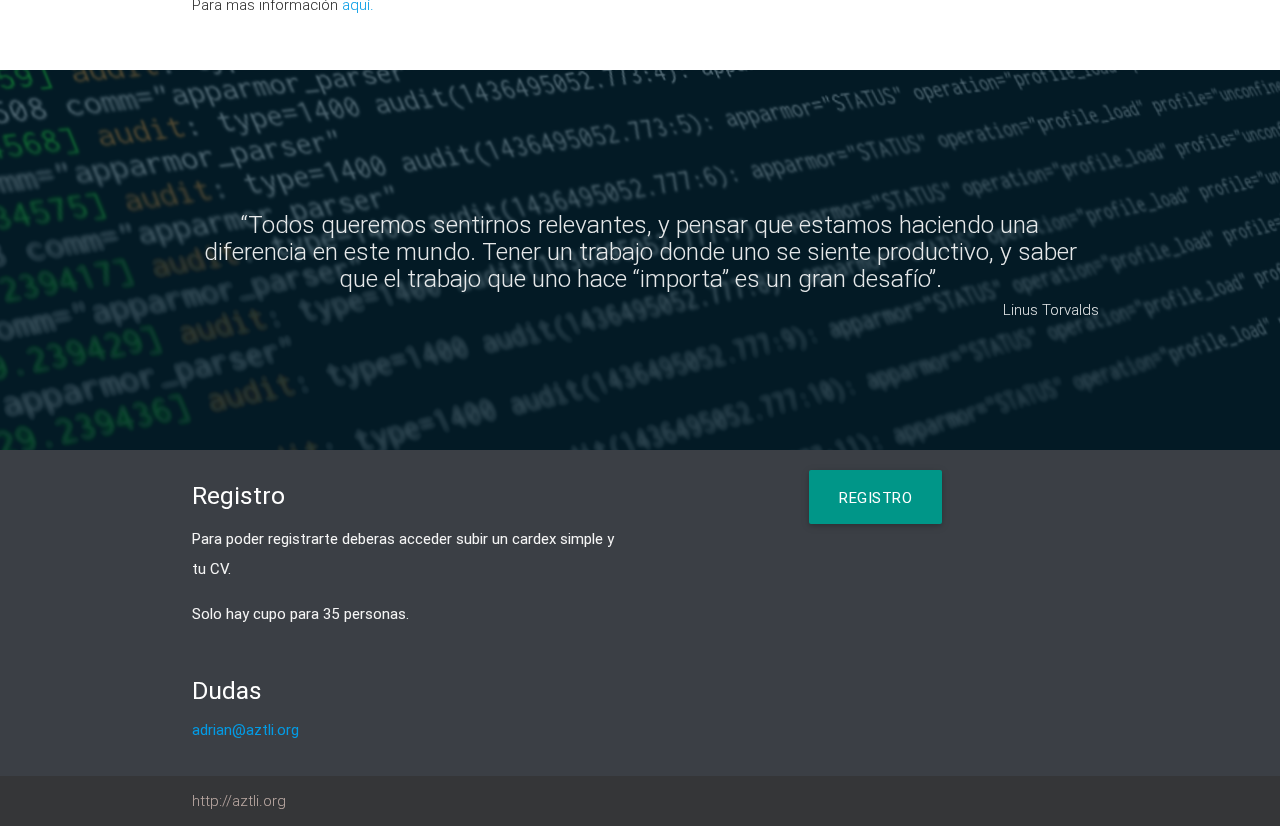
==== commit c8245115: "Cambio de tamaño a los titulos del temario tambien cambio de color" ====
--- a/preview.html
+++ b/preview.html
@@ -32,8 +32,7 @@
     <div id="index-banner" class="parallax-container">
         <div class="section no-pad-bot">
             <div class="container">
-                <br><br>
-                <h1 class="header center teal-text white-text">Objetivo General</h1>
+                <h1 class="header center white-text">Objetivo General</h1>
                 <div class="row center">
                     <h5 class="header col s12 light">Desarrollar talentos que seran capaces de programar las nuevas plataformas computacionales que Intel comercializará en el futuro.</h5>
                 </div>
@@ -49,16 +48,11 @@
         <!--   Icon Section   -->
         <div class="col s12 center">
             <!--<h3><i class="mdi-content-send brown-text"></i></h3>-->
-            <br>
-            <h2>Objetivo Especifico</h2>
-            <br>
+            <h2 class="header center teal-text">Objetivo Especifico</h2>
             <h5 class="light">Desarrollar proyectos Open Source basadose en los conocimientos de los aspectos teoricos y practicos.
 </h5>
             <h5 class="light">Analizar el sistema operativo Linux, desde el punto de vista de espacio de usuario y del kernel.</h5>
             <h5 class="light">Desarrollar aplicaciones bajo el entorno Linux que involucre el manejo de la arquitectura a nivel hardware y software.</h5>
-            <br>
-    <br>
-    <br>
         </div>
 
         </div>
@@ -96,27 +90,27 @@
             <h4>Temario</h4>
             <ul class="collapsible" data-collapsible="accordion">
             <li>
-                <div class="collapsible-header"><i class="fa fa-linux"></i><h5>Open Source vs Software Libre</h5></div>
+                <div class="collapsible-header"><i class="fa fa-linux"></i><h6 class="strong teal-text">Open Source vs Software Libre</h6></div>
                 <div class="collapsible-body"><p>Entenderas los conceptos básicos del open source y como se diferencia de otras filosofias.</p></div>
             </li>
             <li>
-                <div class="collapsible-header"><i class="fa fa-linux"></i><h5>Creando o Colaborando con un proyecto Open Source</h5></div>
+                <div class="collapsible-header"><i class="fa fa-linux"></i><h6 class="strong teal-text">Creando o Colaborando con un proyecto Open Source</h6></div>
                 <div class="collapsible-body"><p>Entenderás como trabaja el Open Source desde los pasos para iniciar un proyecto hasta como contribuir en uno.</p></div>
             </li>
             <li>
-                <div class="collapsible-header"><i class="fa fa-linux"></i><h5>Arquitectura de computadoras</h5></div>
+                <div class="collapsible-header"><i class="fa fa-linux"></i><h6 class="strong teal-text">Arquitectura de computadoras</h6></div>
                 <div class="collapsible-body"><p>Entenderás como funciona el hardware que compone comúnmente a una computadora y cómo interactuá con el Sistema Operativo.</p></div>
             </li>
             <li>
-                <div class="collapsible-header"><i class="fa fa-linux"></i><h5>Espacio de Usuario</h5></div>
+                <div class="collapsible-header"><i class="fa fa-linux"></i><h6 class="strong teal-text">Espacio de Usuario</h6></div>
                 <div class="collapsible-body"><p>Entenderás y pondrás en practica los conceptos: programación a nivel de espacio de usuario,  desarrollo de script y programación a bajo nivel, siendo capaz de usar gestores de versiones para poder trabajar en la mayoría de proyectos Open Source. Ademas de poder iniciar tus contribuciones como empaquetador para distribuciones con paquetes DEB o RPM.</p></div>
             </li>
             <li>
-                <div class="collapsible-header"><i class="fa fa-linux"></i><h5>Arquitectura y Programacion de Sistemas Operativos</h5></div>
+                <div class="collapsible-header"><i class="fa fa-linux"></i><h6 class="strong teal-text">Arquitectura y Programación de Sistemas Operativos</h6></div>
                 <div class="collapsible-body"><p>Entenderás los conceptos de Sistemas Operativos y pondrás en practica esos conceptos usando sistemas linux, para programar sobre distintas llamadas al sistema, dándote la capacidad de poder entender código y mejorar proyectos Open Source.</p></div>
             </li>
             </ul>
-             <p class="left-align light">Para mas informacion <a href="http://linux.aztli.org/documento.pdf">aqui.</a></p>
+             <p class="left-align light">Para mas información <a href="http://linux.aztli.org/documento.pdf">aquí.</a></p>
             </div>
         </div>
         </div>
